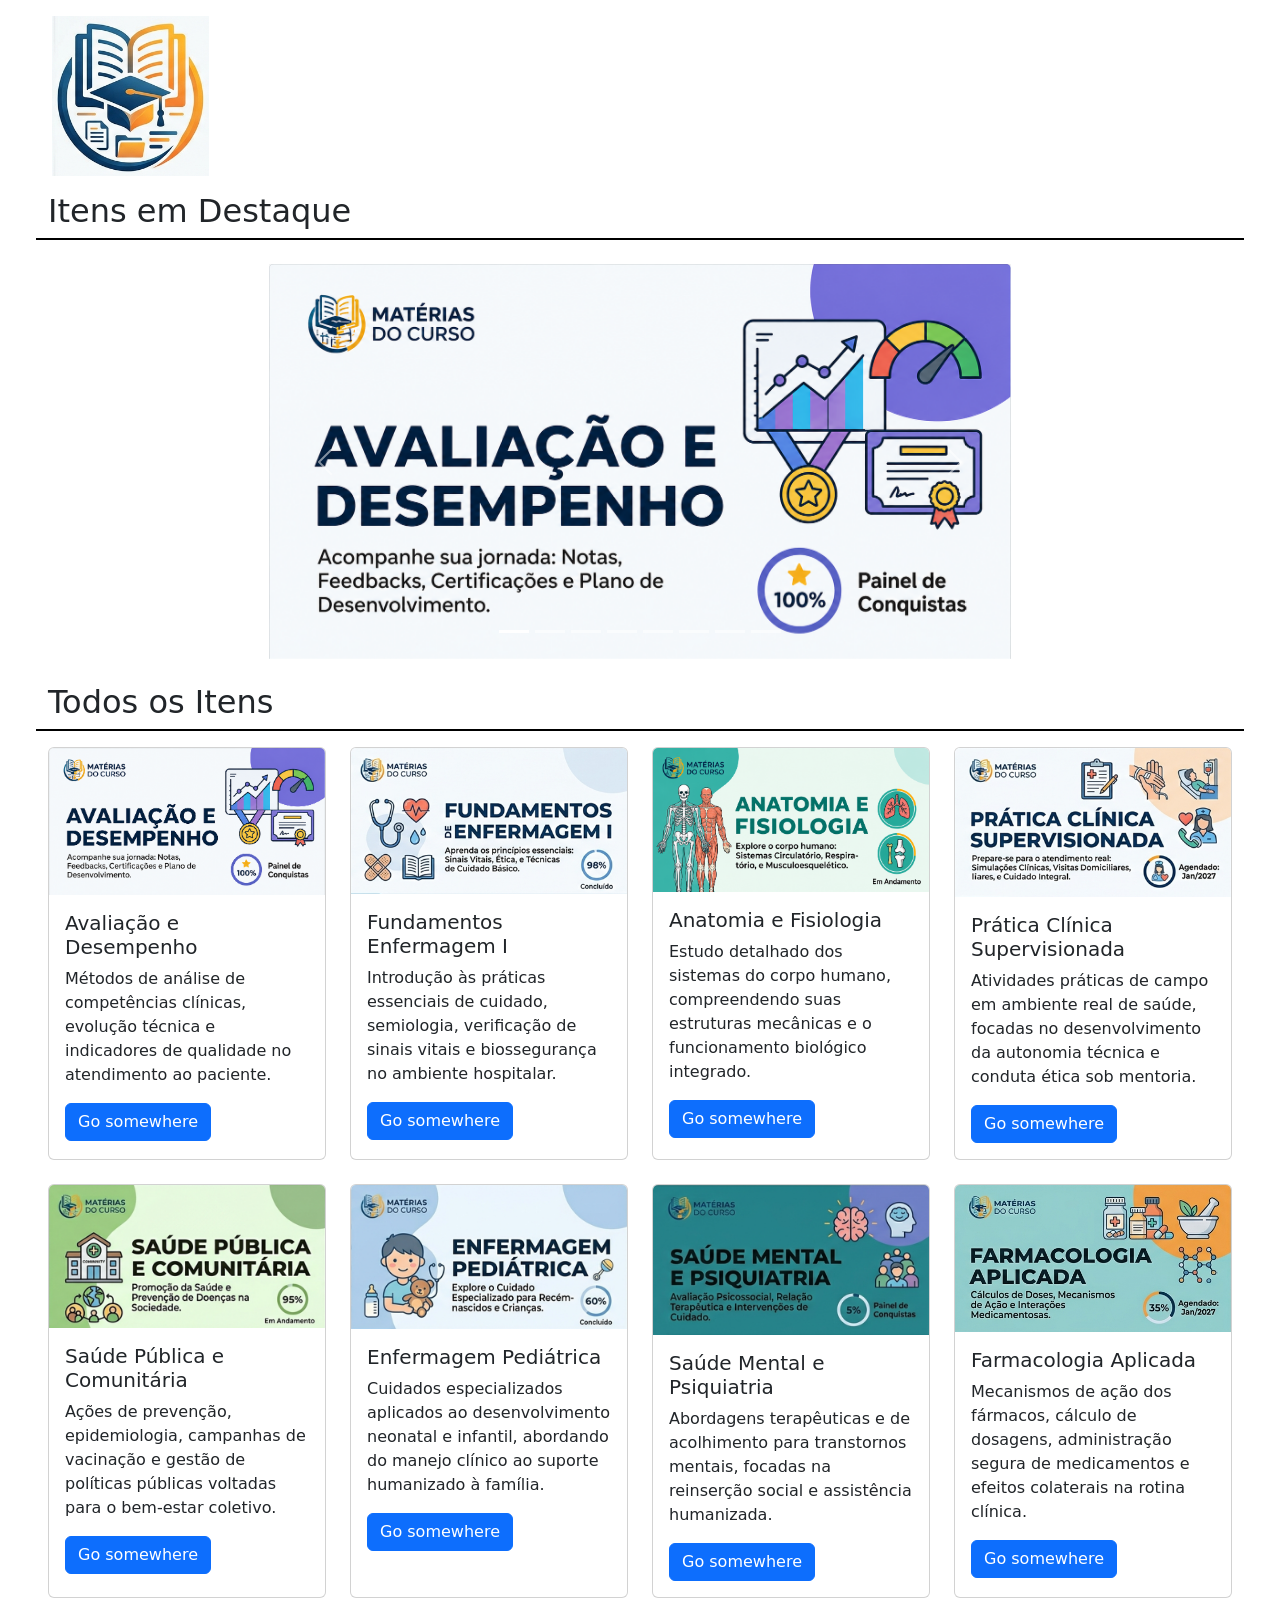
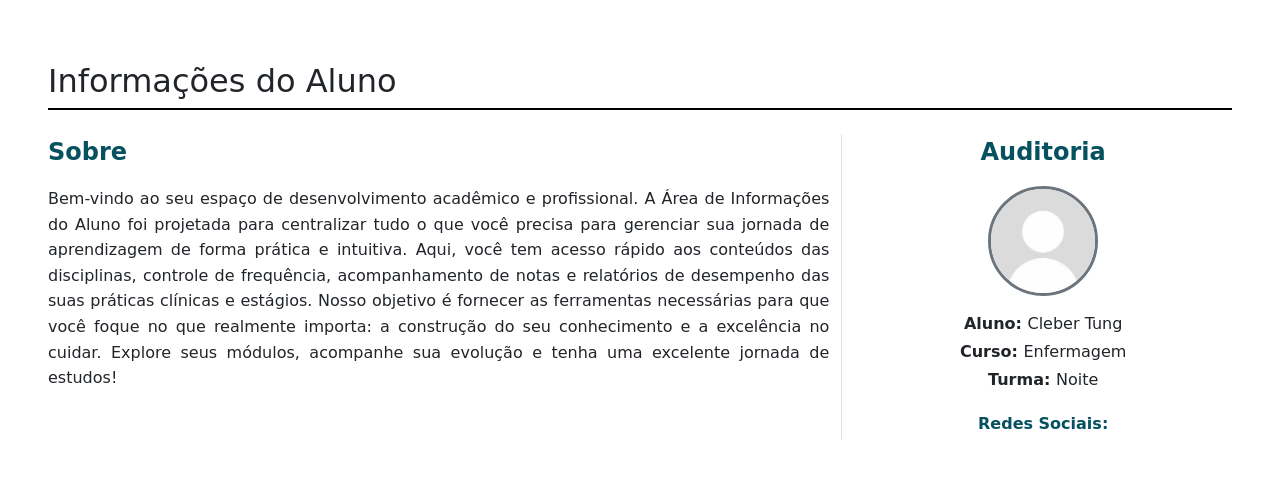
==== index.html @ f46083b8 "HTML com bootstrap" ====
<!DOCTYPE html>
<html lang="en">
<head>
    <meta charset="UTF-8">
    <meta name="viewport" content="width=device-width, initial-scale=1.0">
    <link href="https://cdn.jsdelivr.net/npm/bootstrap@5.3.3/dist/css/bootstrap.min.css" rel="stylesheet" integrity="sha384-QWTKZyjpPEjISv5WaRU9OFeRpok6YctnYmDr5pNlyT2bRjXh0JMhjY6hW+ALEwIH" crossorigin="anonymous">
    <link rel="stylesheet" href="styles.css">
    <title>Course Tracker</title>
    <link rel="icon" type="image/png" href="assets/imgs/logotipo.png">
</head>
<body class="container-fluid px-5">
    <div class="row">
        <div class="col-lg-3 p-3">
            <img id="logotipo-img" class="" src="assets/imgs/logotipo.png" alt="Logotipo" style="height: 10em;">
        </div>
    </div>
    <div class="row">
        <div class="border-bottom border-2 border-black">
            <h2>Itens em Destaque</h2>
        </div>
        <div class="d-flex justify-content-center">
            <div class="col-12 col-lg-8 p-4 text-center">
                <div id="carouselMaterias" class="carousel slide">
                    <div class="carousel-indicators">
                        <button type="button" data-bs-target="#carouselMaterias" data-bs-slide-to="0" class="active" aria-current="true" aria-label="Slide 1"></button>
                        <button type="button" data-bs-target="#carouselMaterias" data-bs-slide-to="1" aria-label="Slide 2"></button>
                        <button type="button" data-bs-target="#carouselMaterias" data-bs-slide-to="2" aria-label="Slide 3"></button>
                        <button type="button" data-bs-target="#carouselMaterias" data-bs-slide-to="3" aria-label="Slide 4"></button>
                        <button type="button" data-bs-target="#carouselMaterias" data-bs-slide-to="4" aria-label="Slide 5"></button>
                        <button type="button" data-bs-target="#carouselMaterias" data-bs-slide-to="5" aria-label="Slide 6"></button>
                        <button type="button" data-bs-target="#carouselMaterias" data-bs-slide-to="6" aria-label="Slide 7"></button>
                        <button type="button" data-bs-target="#carouselMaterias" data-bs-slide-to="7" aria-label="Slide 8"></button>
                    </div>
                    <div class="carousel-inner">
                        <div class="carousel-item active">
                            <img src="assets/imgs/av-desempenho.png" class="d-block w-100" alt="">
                            <div class="carousel-caption d-none d-md-block">
                            </div>
                        </div>
                        <div class="carousel-item">
                            <img src="assets/imgs/fundamentos-enfermagem.png" class="d-block w-100" alt="">
                            <div class="carousel-caption d-none d-md-block">
                            </div>
                        </div>
                        <div class="carousel-item">
                            <img src="assets/imgs/anatomia-fisiologia.png" class="d-block w-100" alt="">
                            <div class="carousel-caption d-none d-md-block">
                            </div>
                        </div>
                        <div class="carousel-item">
                            <img src="assets/imgs/pratica-clinica-supervisada.png" class="d-block w-100" alt="">
                            <div class="carousel-caption d-none d-md-block">
                            </div>
                        </div>
                        <div class="carousel-item">
                            <img src="assets/imgs/saude-publica-comunitaria.png" class="d-block w-100" alt="">
                            <div class="carousel-caption d-none d-md-block">
                            </div>
                        </div>
                        <div class="carousel-item">
                            <img src="assets/imgs/enfermagem-pediatra.png" class="d-block w-100" alt="">
                            <div class="carousel-caption d-none d-md-block">
                            </div>
                        </div>
                        <div class="carousel-item">
                            <img src="assets/imgs/saude-mental-psiquiatra.png" class="d-block w-100" alt="">
                            <div class="carousel-caption d-none d-md-block">
                            </div>
                        </div>
                        <div class="carousel-item">
                            <img src="assets/imgs/farmacologia-aplicada.png" class="d-block w-100" alt="">
                            <div class="carousel-caption d-none d-md-block">
                            </div>
                        </div>
                    </div>
                    <button class="carousel-control-prev" type="button" data-bs-target="#carouselMaterias" data-bs-slide="prev">
                        <span class="carousel-control-prev-icon" aria-hidden="true"></span>
                        <span class="visually-hidden">Previous</span>
                    </button>
                    <button class="carousel-control-next" type="button" data-bs-target="#carouselMaterias" data-bs-slide="next">
                        <span class="carousel-control-next-icon" aria-hidden="true"></span>
                        <span class="visually-hidden">Next</span>
                    </button>
                </div>
            </div>
        </div>
        <div class="border-bottom border-2 border-black">
            <h2>Todos os Itens</h2>
        </div>
    </div>
    <div class="row row-cols-1 row-cols-md-2 row-cols-lg-4 g-4 py-3">
        <div class="col">
            <div class="card h-100">
                <img src="assets/imgs/av-desempenho.png" class="card-img-top" alt="...">
                <div class="card-body">
                    <h5 class="card-title">Avaliação e Desempenho</h5>
                    <p class="card-text">Métodos de análise de competências clínicas, evolução técnica e indicadores de qualidade no atendimento ao paciente.</p>
                    <a href="#" class="btn btn-primary">Go somewhere</a>
                </div>
            </div>
        </div>
        <div class="col">
            <div class="card h-100">
                <img src="assets/imgs/fundamentos-enfermagem.png" class="card-img-top" alt="...">
                <div class="card-body">
                    <h5 class="card-title">Fundamentos Enfermagem I</h5>
                    <p class="card-text">Introdução às práticas essenciais de cuidado, semiologia, verificação de sinais vitais e biossegurança no ambiente hospitalar.</p>
                    <a href="#" class="btn btn-primary">Go somewhere</a>
                </div>
            </div>
        </div>
        <div class="col">
            <div class="card h-100">
                <img src="assets/imgs/anatomia-fisiologia.png" class="card-img-top" alt="...">
                <div class="card-body">
                    <h5 class="card-title">Anatomia e Fisiologia</h5>
                    <p class="card-text">Estudo detalhado dos sistemas do corpo humano, compreendendo suas estruturas mecânicas e o funcionamento biológico integrado.</p>
                    <a href="#" class="btn btn-primary">Go somewhere</a>
                </div>
            </div>
        </div>
        <div class="col">
            <div class="card h-100">
                <img src="assets/imgs/pratica-clinica-supervisada.png" class="card-img-top" alt="...">
                <div class="card-body">
                    <h5 class="card-title">Prática Clínica Supervisionada</h5>
                    <p class="card-text">Atividades práticas de campo em ambiente real de saúde, focadas no desenvolvimento da autonomia técnica e conduta ética sob mentoria.</p>
                    <a href="#" class="btn btn-primary">Go somewhere</a>
                </div>
            </div>
        </div>
        <div class="col">
            <div class="card h-100">
                <img src="assets/imgs/saude-publica-comunitaria.png" class="card-img-top" alt="...">
                <div class="card-body">
                    <h5 class="card-title">Saúde Pública e Comunitária</h5>
                    <p class="card-text">Ações de prevenção, epidemiologia, campanhas de vacinação e gestão de políticas públicas voltadas para o bem-estar coletivo.</p>
                    <a href="#" class="btn btn-primary">Go somewhere</a>
                </div>
            </div>
        </div>
        <div class="col">
            <div class="card h-100">
                <img src="assets/imgs/enfermagem-pediatra.png" class="card-img-top" alt="...">
                <div class="card-body">
                    <h5 class="card-title">Enfermagem Pediátrica</h5>
                    <p class="card-text">Cuidados especializados aplicados ao desenvolvimento neonatal e infantil, abordando do manejo clínico ao suporte humanizado à família.</p>
                    <a href="#" class="btn btn-primary">Go somewhere</a>
                </div>
            </div>
        </div>
        <div class="col">
            <div class="card h-100">
                <img src="assets/imgs/saude-mental-psiquiatra.png" class="card-img-top" alt="...">
                <div class="card-body">
                    <h5 class="card-title">Saúde Mental e Psiquiatria</h5>
                    <p class="card-text">Abordagens terapêuticas e de acolhimento para transtornos mentais, focadas na reinserção social e assistência humanizada.</p>
                    <a href="#" class="btn btn-primary">Go somewhere</a>
                </div>
            </div>
        </div>
        <div class="col">
            <div class="card h-100">
                <img src="assets/imgs/farmacologia-aplicada.png" class="card-img-top" alt="...">
                <div class="card-body">
                    <h5 class="card-title">Farmacologia Aplicada</h5>
                    <p class="card-text">Mecanismos de ação dos fármacos, cálculo de dosagens, administração segura de medicamentos e efeitos colaterais na rotina clínica.</p>
                    <a href="#" class="btn btn-primary">Go somewhere</a>
                </div>
            </div>
        </div>
    </div> 
    <div class="border-bottom border-2 border-black mt-5">
        <h2>Informações do Aluno</h2>
    </div>
    <div class="row pt-4 pb-5">
        
        <div class="col-12 col-lg-8 mb-4 mb-lg-0">
            <p class="text-info-emphasis fw-bolder fs-4 mb-3">Sobre</p>
            <p style="text-align: justify; line-height: 1.6;">
                Bem-vindo ao seu espaço de desenvolvimento acadêmico e profissional. A Área de Informações do Aluno foi projetada para centralizar tudo o que você precisa para gerenciar sua jornada de aprendizagem de forma prática e intuitiva. Aqui, você tem acesso rápido aos conteúdos das disciplinas, controle de frequência, acompanhamento de notas e relatórios de desempenho das suas práticas clínicas e estágios. Nosso objetivo é fornecer as ferramentas necessárias para que você foque no que realmente importa: a construção do seu conhecimento e a excelência no cuidar. Explore seus módulos, acompanhe sua evolução e tenha uma excelente jornada de estudos!
            </p>
        </div>
        
        <div class="col-12 col-lg-4 border-start border-lg-1">
            <p class="fw-bolder text-info-emphasis text-center fs-4 mb-3">Auditoria</p>
            
            <div class="d-flex flex-column align-items-center justify-content-center">
                <img src="assets/imgs/pfp.jpg" alt="Foto do Aluno" class="rounded-circle mb-3" style="width: 110px; height: 110px; object-fit: cover; border: 3px solid #6c757d;">
                
                <div class="text-center mb-3">
                    <p class="fw-bold mb-1">Aluno: <span class="fw-normal">Cleber Tung</span></p>
                    <p class="fw-bold mb-1">Curso: <span class="fw-normal">Enfermagem</span></p>
                    <p class="fw-bold mb-1">Turma: <span class="fw-normal">Noite</span></p>
                </div>
                
                <div class="text-center">
                    <p class="text-info-emphasis fw-bolder mb-1">Redes Sociais:</p>
                    </div>
            </div>
        </div>
   
    </div>
    <script src="https://cdn.jsdelivr.net/npm/bootstrap@5.3.3/dist/js/bootstrap.bundle.min.js" integrity="sha384-YvpcrYf0tY3lHB60NNkmXc5s9fDVZLESaAA55NDzOxhy9GkcIdslK1eN7N6jIeHz" crossorigin="anonymous"></script>
</body>
</html>
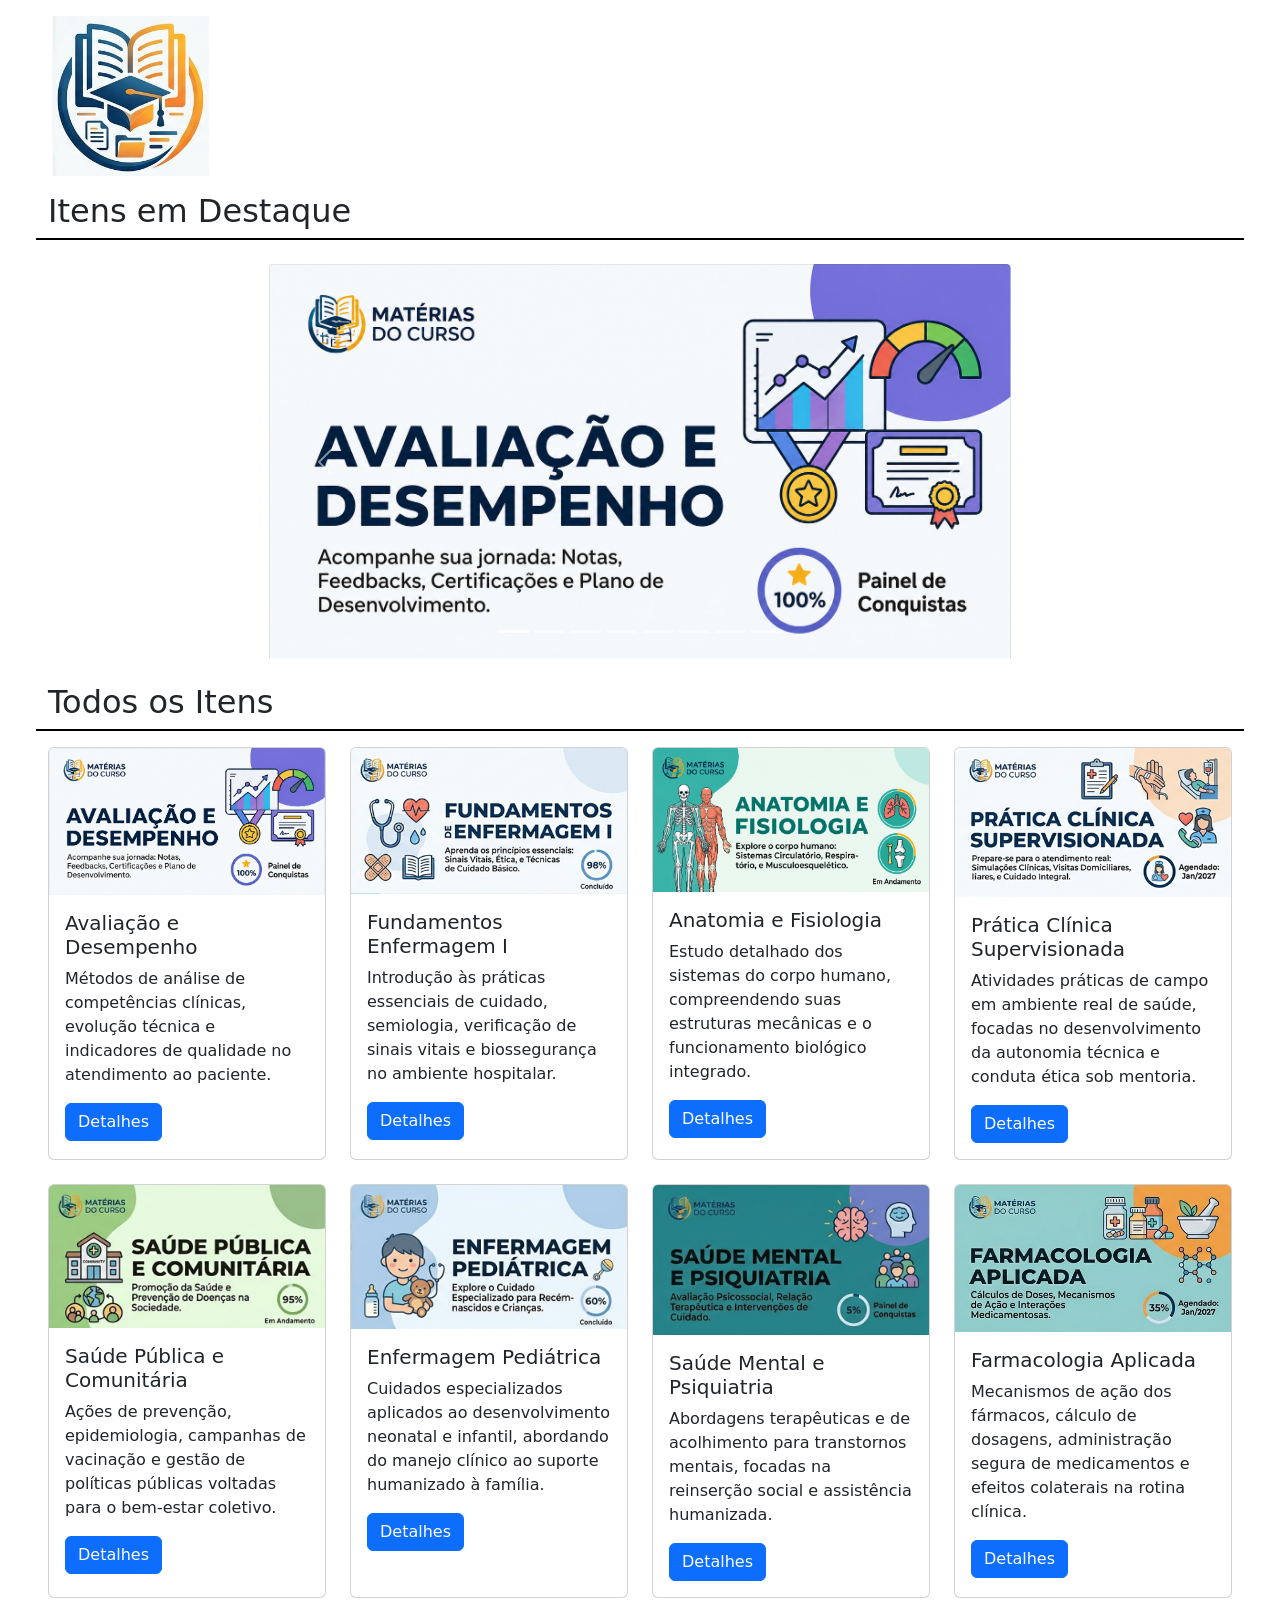
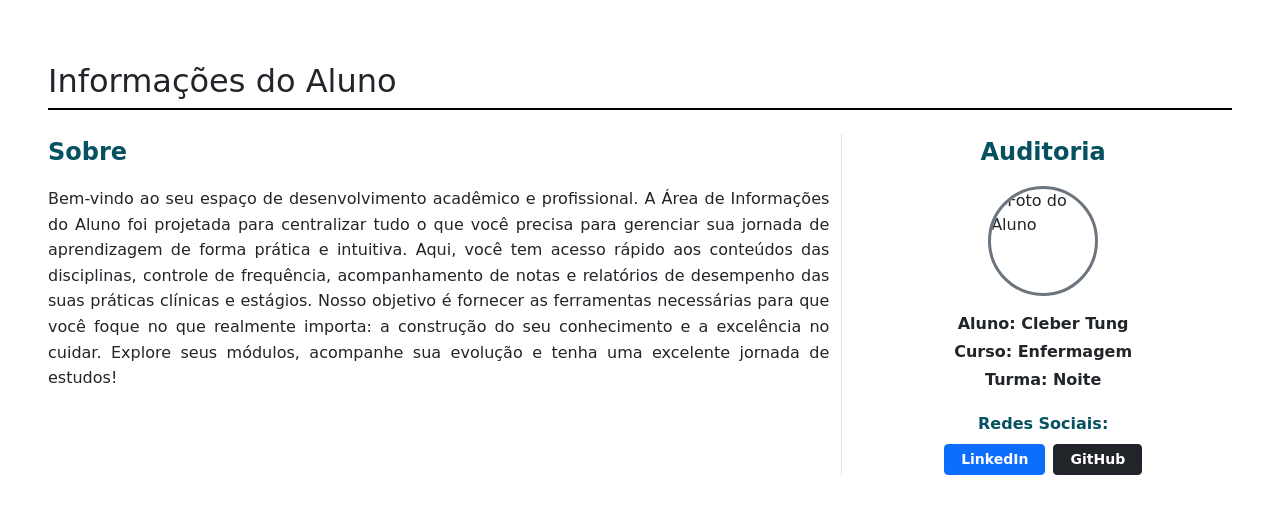
==== commit a313f16f: "Finalizando o projeto" ====
--- a/index.html
+++ b/index.html
@@ -33,42 +33,42 @@
                     </div>
                     <div class="carousel-inner">
                         <div class="carousel-item active">
-                            <img src="assets/imgs/av-desempenho.png" class="d-block w-100" alt="">
-                            <div class="carousel-caption d-none d-md-block">
-                            </div>
-                        </div>
-                        <div class="carousel-item">
-                            <img src="assets/imgs/fundamentos-enfermagem.png" class="d-block w-100" alt="">
-                            <div class="carousel-caption d-none d-md-block">
-                            </div>
-                        </div>
-                        <div class="carousel-item">
-                            <img src="assets/imgs/anatomia-fisiologia.png" class="d-block w-100" alt="">
-                            <div class="carousel-caption d-none d-md-block">
-                            </div>
-                        </div>
-                        <div class="carousel-item">
-                            <img src="assets/imgs/pratica-clinica-supervisada.png" class="d-block w-100" alt="">
-                            <div class="carousel-caption d-none d-md-block">
-                            </div>
-                        </div>
-                        <div class="carousel-item">
-                            <img src="assets/imgs/saude-publica-comunitaria.png" class="d-block w-100" alt="">
-                            <div class="carousel-caption d-none d-md-block">
-                            </div>
-                        </div>
-                        <div class="carousel-item">
-                            <img src="assets/imgs/enfermagem-pediatra.png" class="d-block w-100" alt="">
-                            <div class="carousel-caption d-none d-md-block">
-                            </div>
-                        </div>
-                        <div class="carousel-item">
-                            <img src="assets/imgs/saude-mental-psiquiatra.png" class="d-block w-100" alt="">
-                            <div class="carousel-caption d-none d-md-block">
-                            </div>
-                        </div>
-                        <div class="carousel-item">
-                            <img src="assets/imgs/farmacologia-aplicada.png" class="d-block w-100" alt="">
+                            <img src="" class="d-block w-100 slideImg" alt="">
+                            <div class="carousel-caption d-none d-md-block">
+                            </div>
+                        </div>
+                        <div class="carousel-item">
+                            <img src="" class="d-block w-100 slideImg" alt="">
+                            <div class="carousel-caption d-none d-md-block">
+                            </div>
+                        </div>
+                        <div class="carousel-item">
+                            <img src="" class="d-block w-100 slideImg" alt="">
+                            <div class="carousel-caption d-none d-md-block">
+                            </div>
+                        </div>
+                        <div class="carousel-item">
+                            <img src="" class="d-block w-100 slideImg" alt="">
+                            <div class="carousel-caption d-none d-md-block">
+                            </div>
+                        </div>
+                        <div class="carousel-item">
+                            <img src="" class="d-block w-100 slideImg" alt="">
+                            <div class="carousel-caption d-none d-md-block">
+                            </div>
+                        </div>
+                        <div class="carousel-item">
+                            <img src="" class="d-block w-100 slideImg" alt="">
+                            <div class="carousel-caption d-none d-md-block">
+                            </div>
+                        </div>
+                        <div class="carousel-item">
+                            <img src="" class="d-block w-100 slideImg" alt="">
+                            <div class="carousel-caption d-none d-md-block">
+                            </div>
+                        </div>
+                        <div class="carousel-item">
+                            <img src="" class="d-block w-100 slideImg" alt="">
                             <div class="carousel-caption d-none d-md-block">
                             </div>
                         </div>
@@ -91,81 +91,81 @@
     <div class="row row-cols-1 row-cols-md-2 row-cols-lg-4 g-4 py-3">
         <div class="col">
             <div class="card h-100">
-                <img src="assets/imgs/av-desempenho.png" class="card-img-top" alt="...">
-                <div class="card-body">
-                    <h5 class="card-title">Avaliação e Desempenho</h5>
-                    <p class="card-text">Métodos de análise de competências clínicas, evolução técnica e indicadores de qualidade no atendimento ao paciente.</p>
-                    <a href="#" class="btn btn-primary">Go somewhere</a>
-                </div>
-            </div>
-        </div>
-        <div class="col">
-            <div class="card h-100">
-                <img src="assets/imgs/fundamentos-enfermagem.png" class="card-img-top" alt="...">
-                <div class="card-body">
-                    <h5 class="card-title">Fundamentos Enfermagem I</h5>
-                    <p class="card-text">Introdução às práticas essenciais de cuidado, semiologia, verificação de sinais vitais e biossegurança no ambiente hospitalar.</p>
-                    <a href="#" class="btn btn-primary">Go somewhere</a>
-                </div>
-            </div>
-        </div>
-        <div class="col">
-            <div class="card h-100">
-                <img src="assets/imgs/anatomia-fisiologia.png" class="card-img-top" alt="...">
-                <div class="card-body">
-                    <h5 class="card-title">Anatomia e Fisiologia</h5>
-                    <p class="card-text">Estudo detalhado dos sistemas do corpo humano, compreendendo suas estruturas mecânicas e o funcionamento biológico integrado.</p>
-                    <a href="#" class="btn btn-primary">Go somewhere</a>
-                </div>
-            </div>
-        </div>
-        <div class="col">
-            <div class="card h-100">
-                <img src="assets/imgs/pratica-clinica-supervisada.png" class="card-img-top" alt="...">
-                <div class="card-body">
-                    <h5 class="card-title">Prática Clínica Supervisionada</h5>
-                    <p class="card-text">Atividades práticas de campo em ambiente real de saúde, focadas no desenvolvimento da autonomia técnica e conduta ética sob mentoria.</p>
-                    <a href="#" class="btn btn-primary">Go somewhere</a>
-                </div>
-            </div>
-        </div>
-        <div class="col">
-            <div class="card h-100">
-                <img src="assets/imgs/saude-publica-comunitaria.png" class="card-img-top" alt="...">
-                <div class="card-body">
-                    <h5 class="card-title">Saúde Pública e Comunitária</h5>
-                    <p class="card-text">Ações de prevenção, epidemiologia, campanhas de vacinação e gestão de políticas públicas voltadas para o bem-estar coletivo.</p>
-                    <a href="#" class="btn btn-primary">Go somewhere</a>
-                </div>
-            </div>
-        </div>
-        <div class="col">
-            <div class="card h-100">
-                <img src="assets/imgs/enfermagem-pediatra.png" class="card-img-top" alt="...">
-                <div class="card-body">
-                    <h5 class="card-title">Enfermagem Pediátrica</h5>
-                    <p class="card-text">Cuidados especializados aplicados ao desenvolvimento neonatal e infantil, abordando do manejo clínico ao suporte humanizado à família.</p>
-                    <a href="#" class="btn btn-primary">Go somewhere</a>
-                </div>
-            </div>
-        </div>
-        <div class="col">
-            <div class="card h-100">
-                <img src="assets/imgs/saude-mental-psiquiatra.png" class="card-img-top" alt="...">
-                <div class="card-body">
-                    <h5 class="card-title">Saúde Mental e Psiquiatria</h5>
-                    <p class="card-text">Abordagens terapêuticas e de acolhimento para transtornos mentais, focadas na reinserção social e assistência humanizada.</p>
-                    <a href="#" class="btn btn-primary">Go somewhere</a>
-                </div>
-            </div>
-        </div>
-        <div class="col">
-            <div class="card h-100">
-                <img src="assets/imgs/farmacologia-aplicada.png" class="card-img-top" alt="...">
-                <div class="card-body">
-                    <h5 class="card-title">Farmacologia Aplicada</h5>
-                    <p class="card-text">Mecanismos de ação dos fármacos, cálculo de dosagens, administração segura de medicamentos e efeitos colaterais na rotina clínica.</p>
-                    <a href="#" class="btn btn-primary">Go somewhere</a>
+                <img src="" class="card-img-top" alt="...">
+                <div class="card-body">
+                    <h5 class="card-title"></h5>
+                    <p class="card-text"></p>
+                    <a href="#" class="btn btn-primary">Detalhes</a>
+                </div>
+            </div>
+        </div>
+        <div class="col">
+            <div class="card h-100">
+                <img src="" class="card-img-top" alt="...">
+                <div class="card-body">
+                    <h5 class="card-title"></h5>
+                    <p class="card-text"></p>
+                    <a href="#" class="btn btn-primary">Detalhes</a>
+                </div>
+            </div>
+        </div>
+        <div class="col">
+            <div class="card h-100">
+                <img src="" class="card-img-top" alt="...">
+                <div class="card-body">
+                    <h5 class="card-title"></h5>
+                    <p class="card-text"></p>
+                    <a href="#" class="btn btn-primary">Detalhes</a>
+                </div>
+            </div>
+        </div>
+        <div class="col">
+            <div class="card h-100">
+                <img src="" class="card-img-top" alt="...">
+                <div class="card-body">
+                    <h5 class="card-title"></h5>
+                    <p class="card-text"></p>
+                    <a href="#" class="btn btn-primary">Detalhes</a>
+                </div>
+            </div>
+        </div>
+        <div class="col">
+            <div class="card h-100">
+                <img src="" class="card-img-top" alt="...">
+                <div class="card-body">
+                    <h5 class="card-title"></h5>
+                    <p class="card-text"></p>
+                    <a href="#" class="btn btn-primary">Detalhes</a>
+                </div>
+            </div>
+        </div>
+        <div class="col">
+            <div class="card h-100">
+                <img src="" class="card-img-top" alt="...">
+                <div class="card-body">
+                    <h5 class="card-title"></h5>
+                    <p class="card-text"></p>
+                    <a href="#" class="btn btn-primary">Detalhes</a>
+                </div>
+            </div>
+        </div>
+        <div class="col">
+            <div class="card h-100">
+                <img src="" class="card-img-top" alt="...">
+                <div class="card-body">
+                    <h5 class="card-title"></h5>
+                    <p class="card-text"></p>
+                    <a href="#" class="btn btn-primary">Detalhes</a>
+                </div>
+            </div>
+        </div>
+        <div class="col">
+            <div class="card h-100">
+                <img src="" class="card-img-top" alt="...">
+                <div class="card-body">
+                    <h5 class="card-title"></h5>
+                    <p class="card-text"></p>
+                    <a href="#" class="btn btn-primary">Detalhes</a>
                 </div>
             </div>
         </div>
@@ -182,25 +182,27 @@
             </p>
         </div>
         
-        <div class="col-12 col-lg-4 border-start border-lg-1">
+        <div id="areaAluno" class="col-12 col-lg-4 border-start border-lg-1">
             <p class="fw-bolder text-info-emphasis text-center fs-4 mb-3">Auditoria</p>
             
             <div class="d-flex flex-column align-items-center justify-content-center">
-                <img src="assets/imgs/pfp.jpg" alt="Foto do Aluno" class="rounded-circle mb-3" style="width: 110px; height: 110px; object-fit: cover; border: 3px solid #6c757d;">
+                <img id="alunoFoto" src="assets/imgs/pfp.jpg" alt="Foto do Aluno" class="rounded-circle mb-3" style="width: 110px; height: 110px; object-fit: cover; border: 3px solid #6c757d;">
                 
                 <div class="text-center mb-3">
-                    <p class="fw-bold mb-1">Aluno: <span class="fw-normal">Cleber Tung</span></p>
-                    <p class="fw-bold mb-1">Curso: <span class="fw-normal">Enfermagem</span></p>
-                    <p class="fw-bold mb-1">Turma: <span class="fw-normal">Noite</span></p>
+                    <p id="alunoNome" class="fw-bold mb-1"></span></p>
+                    <p id="alunoCurso" class="fw-bold mb-1"></p>
+                    <p id="alunoTurma" class="fw-bold mb-1"></p>
                 </div>
                 
                 <div class="text-center">
                     <p class="text-info-emphasis fw-bolder mb-1">Redes Sociais:</p>
+                    <div id="alunoRedes" class="d-flex gap-2 justify-content-center mt-2">
                     </div>
-            </div>
-        </div>
-   
+                </div>
+            </div>
+        </div>
     </div>
     <script src="https://cdn.jsdelivr.net/npm/bootstrap@5.3.3/dist/js/bootstrap.bundle.min.js" integrity="sha384-YvpcrYf0tY3lHB60NNkmXc5s9fDVZLESaAA55NDzOxhy9GkcIdslK1eN7N6jIeHz" crossorigin="anonymous"></script>
+    <script src="assets/script.js"></script>
 </body>
 </html>
--- a/styles.css
+++ b/styles.css
@@ -0,0 +1,5 @@
+#foto-aluno{
+    width: 100px;
+    height: 100px;
+    object-fit: cover;
+}
